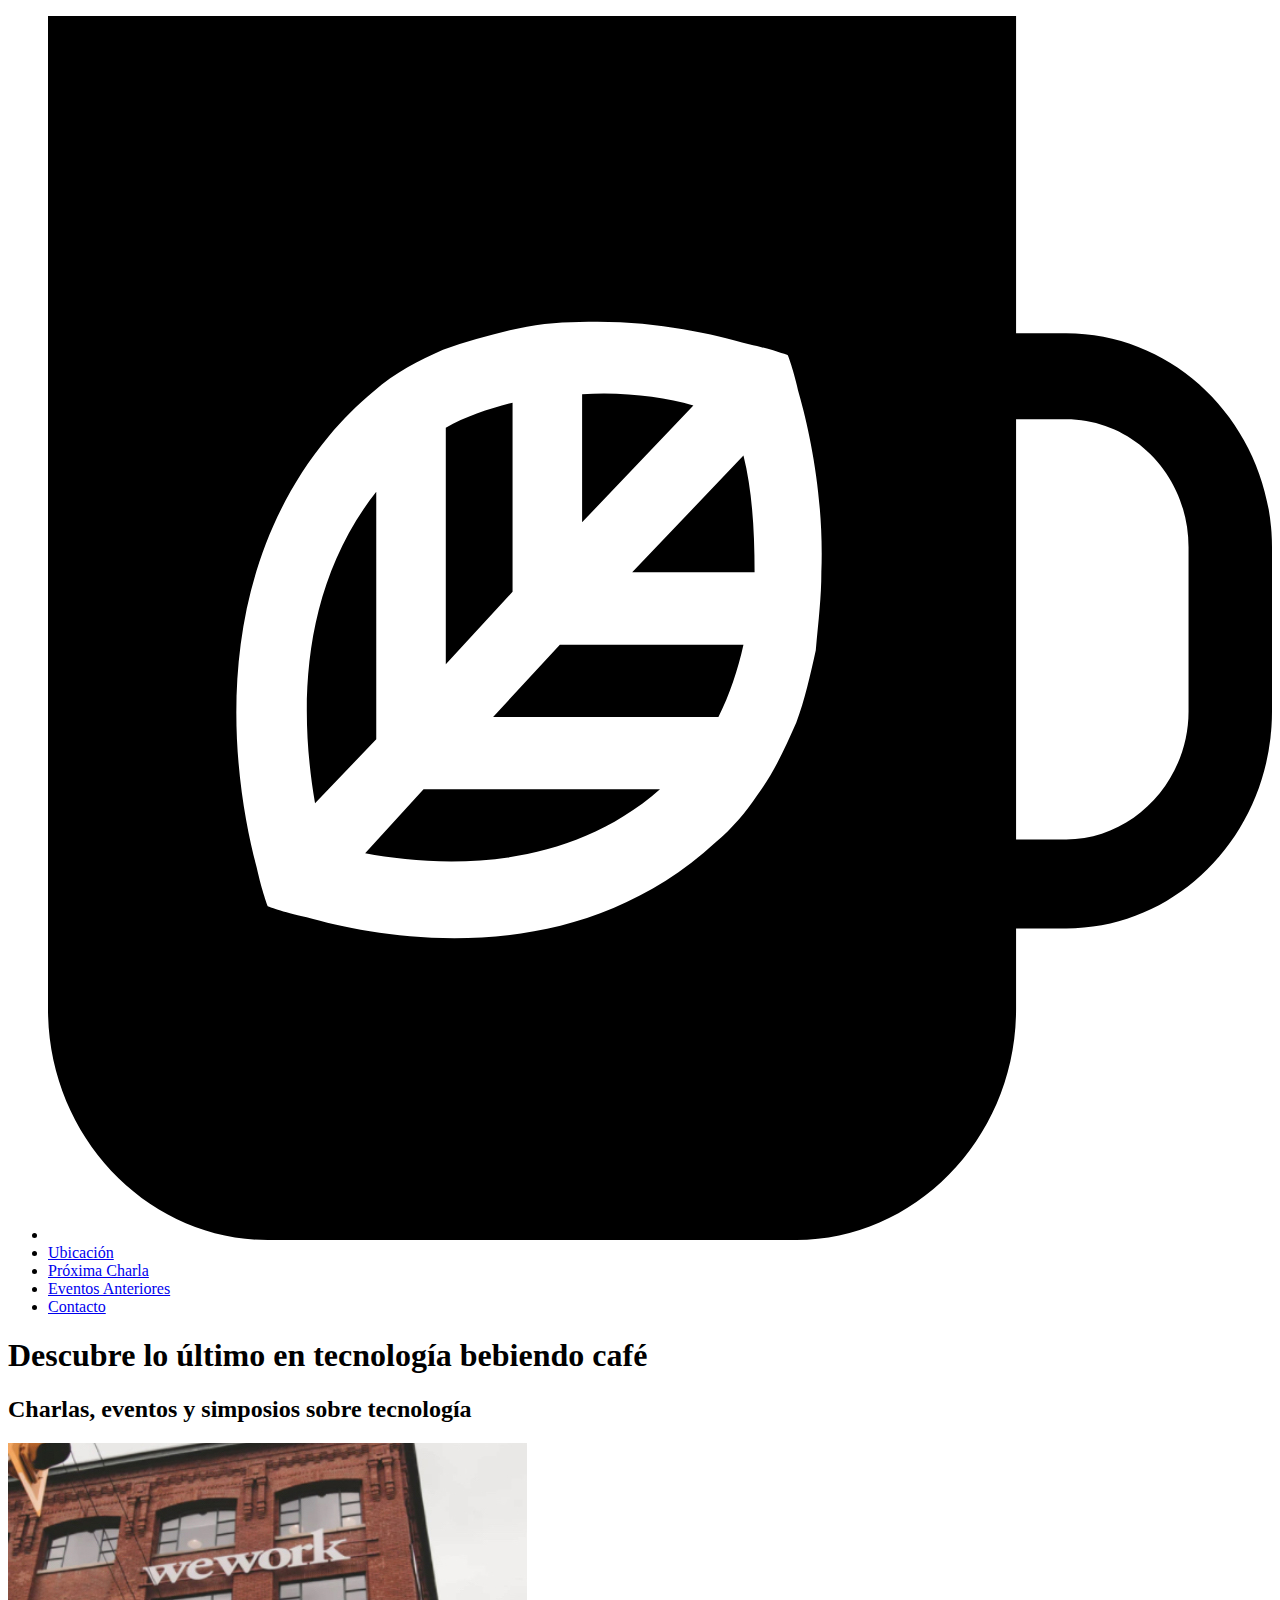
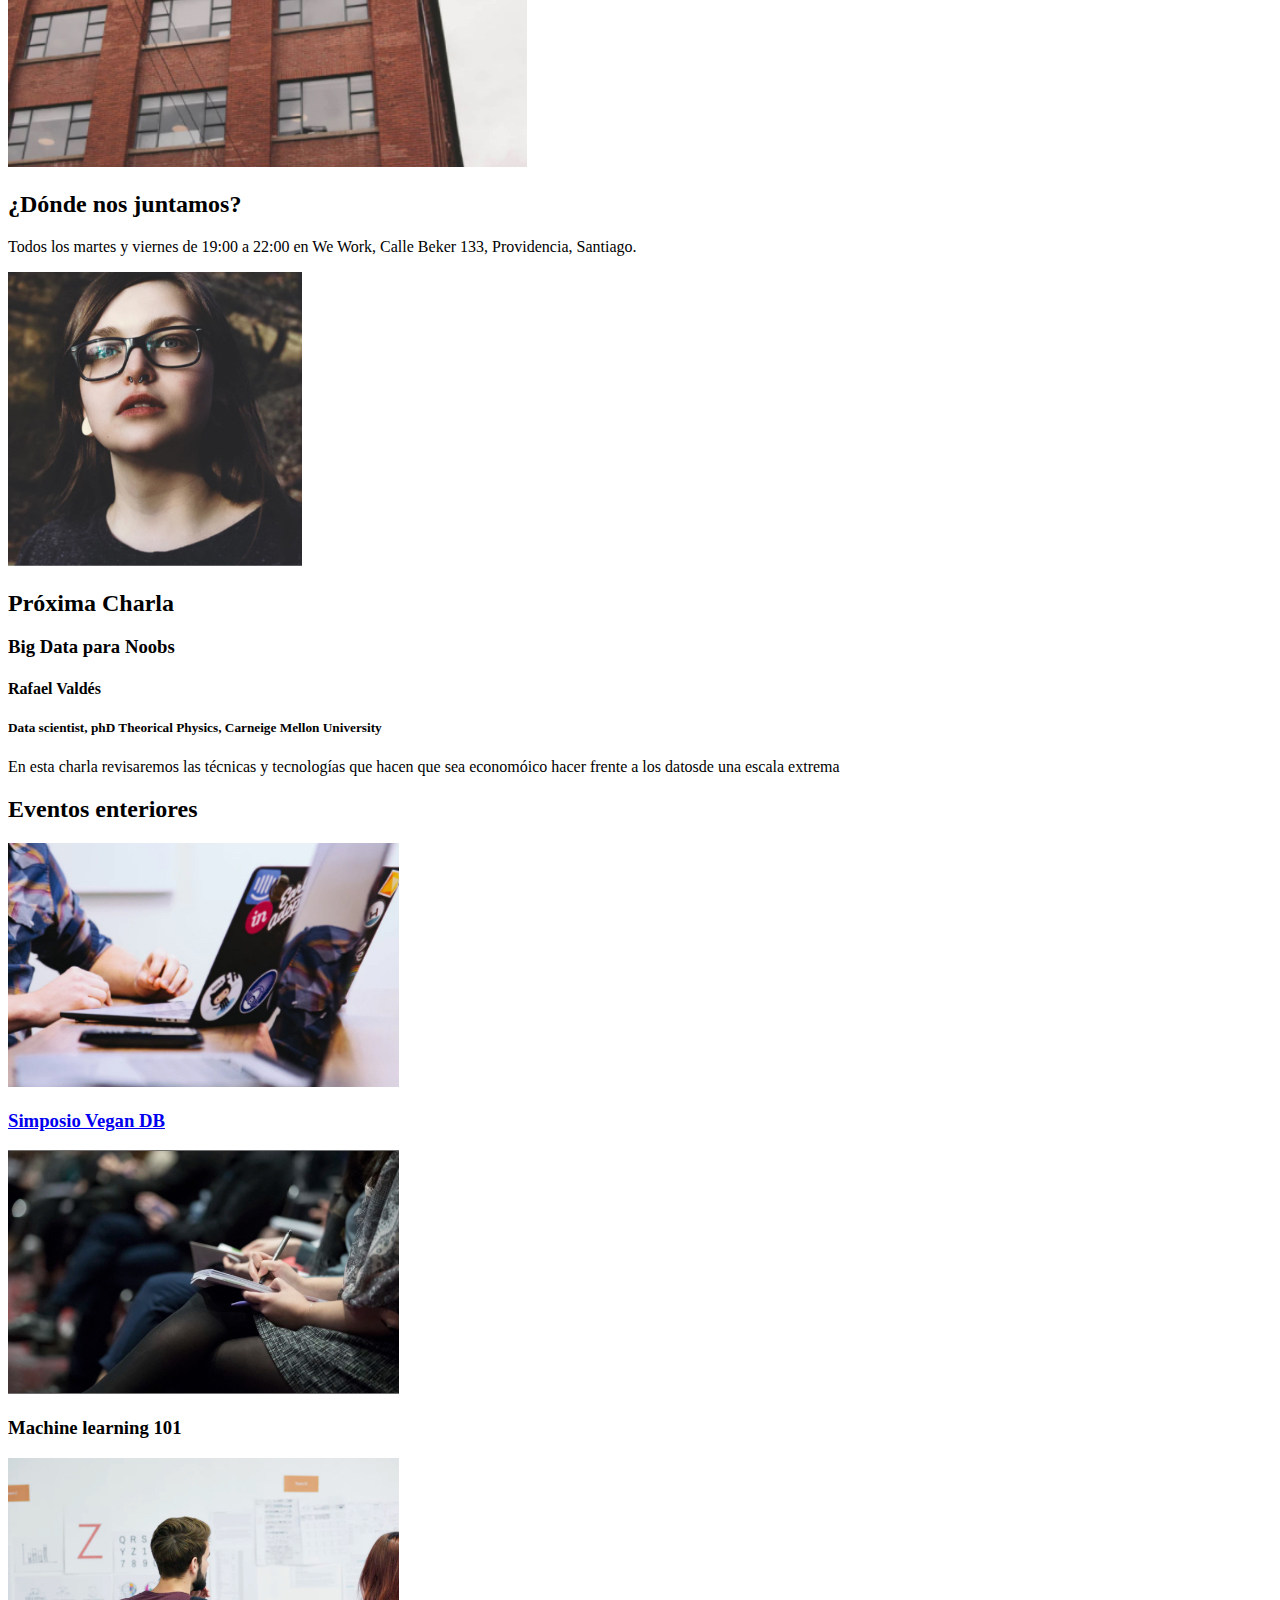
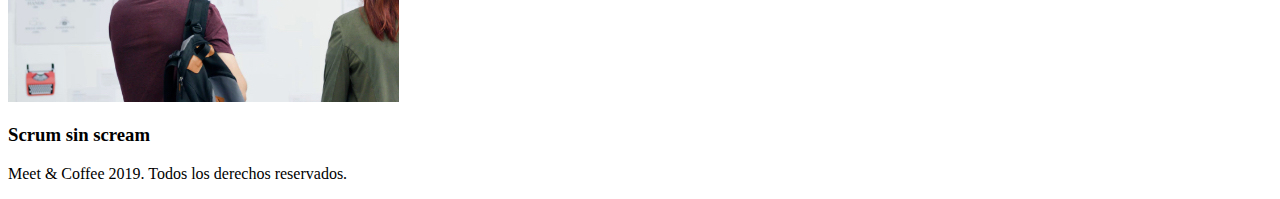
==== pages/meet/index.html @ 879d8625 "final.2" ====
<!DOCTYPE html> <!-- Indica al navegador còmo interpretar el documento... este es para HTML5-->
<html lang="es"> <!-- Todo dentro es lo que es HTML-->
<head> <!-- Informacion para el navegador-->
    <meta charset="UTF-8"> <!-- Define algunos caracteres-->
    <meta name="viewport" content="width=device-width, initial-scale=1.0"> <!--Este meta dato, es para definir el ancho del dispositivo
    como el del dispositivo en uso y el initial scale=1.0 es para que inicie con el zoom espicificado. Tambien afecta el SEO, con
    la calidad del diseño-->
    <meta http-equiv="X-UA-Compatible" content="ie=edge">
    <meta name="author" content="Hugo Felipe Vidal Ríos">
    <meta name="description" content="Usado para motores de búsqueda"><!--Esto aparece como descripcion en los motores de busqueda-->
    <meta name="keywords" content="usado, entre, comas, para, motores, de, busqueda"><!-- Key words, importante para SEO, pero ha perdido
        peso, debido al abuso de keywords, los BOTS de google ya no prestan mucha atenciona aqui->
    <title>Meet&Coffee</title><!-- Importancia nivel 1000 para SEO, utilizar: Nombre del sitio - palabras clave principal - secundarias
    Tambien utilizar un titulo en cada página del sitio-->
    <link href="https://fonts.googleapis.com/css?family=Open+Sans:400,700,800" rel="stylesheet">
    <link rel="shortcut icon" type="img/png" href="assets/img/favicon.png"/>
    <link rel="stylesheet" href="https://use.fontawesome.com/releases/v5.7.2/css/all.css" integrity="sha384-fnmOCqbTlWIlj8LyTjo7mOUStjsKC4pOpQbqyi7RrhN7udi9RwhKkMHpvLbHG9Sr" crossorigin="anonymous">
    <link rel="stylesheet" href="../meetcoffe/assets/css/style.css">
    <title>Meet & Coffee</title>
</head>
<body> <!-- Contenido para el usuario-->
    <nav class=oscuro>
        <ul class="navcolor">
            <li class="icono"><a href="#inicio"><svg xmlns="http://www.w3.org/2000/svg" viewBox="0 0 44 44"><path d="M11.8 26l-2.2 2.3c-.5-2.9-.7-7.5 2.2-11.2V26zm-.4 4.1c2.7.5 7.2.7 10.6-2.3h-8.5l-2.1 2.3zm5.3-16.2c-.8.2-1.7.5-2.4.9v8.5l2.4-2.6v-6.8zm2.5-.3v4.6l4-4.2c-1.1-.3-2.5-.5-4-.4zM16 25.2h8.1c.4-.8.7-1.7.9-2.6h-6.6L16 25.2zm28-6.1V25c0 4.3-3.3 7.8-7.4 7.8h-1.8v2.9c0 4.6-3.6 8.3-7.9 8.3h-19C3.6 44 0 40.3 0 35.7V0h34.8v11.4h1.8c4.1 0 7.4 3.5 7.4 7.7zm-16.2.9c.1-2.6-.4-5-.8-6.4-.2-.9-.4-1.4-.4-1.4s-.5-.2-1.4-.4c-1.4-.4-3.6-.9-6.1-.8-.8 0-1.7.1-2.5.3-.8.2-1.6.4-2.4.7-.9.4-1.7.8-2.5 1.5-.6.5-1.1 1-1.6 1.6-4.5 5.4-3.4 12.5-2.6 15.5.2.9.4 1.4.4 1.4s.5.2 1.4.4c2.8.8 9.6 2 14.7-2.7.6-.5 1.1-1.1 1.5-1.7.6-.8 1-1.7 1.4-2.6.3-.8.5-1.7.7-2.6.1-1.1.2-1.9.2-2.8zm13.2-.9c0-2.6-2-4.6-4.4-4.6h-1.8v15.1h1.8c2.4 0 4.4-2.1 4.4-4.6v-5.9zM21 20h4.4c0-1.6-.1-3-.4-4.2L21 20z"/></svg></a></li>
            <li><a href="#ubicacion">Ubicación</a></li>
            <li><a href="#proxima-charla">Próxima Charla</a></li>
            <li><a href="#eventos">Eventos Anteriores</a></li>
            <li><a href="#contacto">Contacto</a></li>
        </ul>
    </nav>

    <header id="inicio" class="hero-section">
    <h1>Descubre lo último en tecnología bebiendo café</h1>
    <h2 class="subtitulo">Charlas, eventos y simposios sobre tecnología</h2>
    </header>
    
    <section id="ubicacion">
    <img src="assets/img/we-work.jpg" alt="We Work location">
    <h2>¿Dónde nos juntamos?</h2>
    <p>Todos los martes y viernes de 19:00 a 22:00 en We Work, Calle Beker 133, Providencia, Santiago.</p>
    </section>

    <section id="proxima-charla" class="sweet-brown">
        <div class="centrado">
            <img src="assets/img/speaker.jpg" alt="charla-speaker" class="charla-speaker">

            <div class="charla-texto">
                <h2>Próxima Charla</h2>
                <h3>Big Data para Noobs</h3>
                <h4>Rafael Valdés</h4>
                <h5>Data scientist, phD Theorical Physics, Carneige Mellon University</h5>
                <p>En esta charla revisaremos las técnicas y tecnologías que hacen que sea economóico hacer frente a los datosde una escala extrema </p>
            </div>    
        </div>
    </section>

    <section id="eventos">
    <h2>Eventos enteriores</h2>
        <a href="evento01.html" class="a-link" target="_blank">
            <article class="evento">
                <img src="assets/img/simposio-vegan.jpg" alt="Simposio Vegan" class="imagen-evento">
                <h3>Simposio Vegan DB</h3>
            </article>
        </a>

        <article class="evento">
            <img src="assets/img/machine-learning.jpg" alt="Machine learning" class="imagen-evento">
            <h3>Machine learning 101</h3>
        </article>

        <article class="evento">
            <img src="assets/img/scrum-sin-scream.jpg" alt="Scrum sin scream" class="imagen-evento">
            <h3>Scrum sin scream</h3>
        </article>
    </section>

    <footer id="contacto" class="oscuro">
        <a href="https://github.com/"><i class="fab fa-github-square fa-5x"></i></i></a>
        <a href="https://twitter.com/?lang=es"><i class="fab fa-twitter-square fa-5x"></i></i></a>
        <a href="https://www.linkedin.com/"><i class="fab fa-linkedin fa-5x"></i></a>
    <p>Meet & Coffee 2019. Todos los derechos reservados.</p>
    </footer>

</body>
</html>
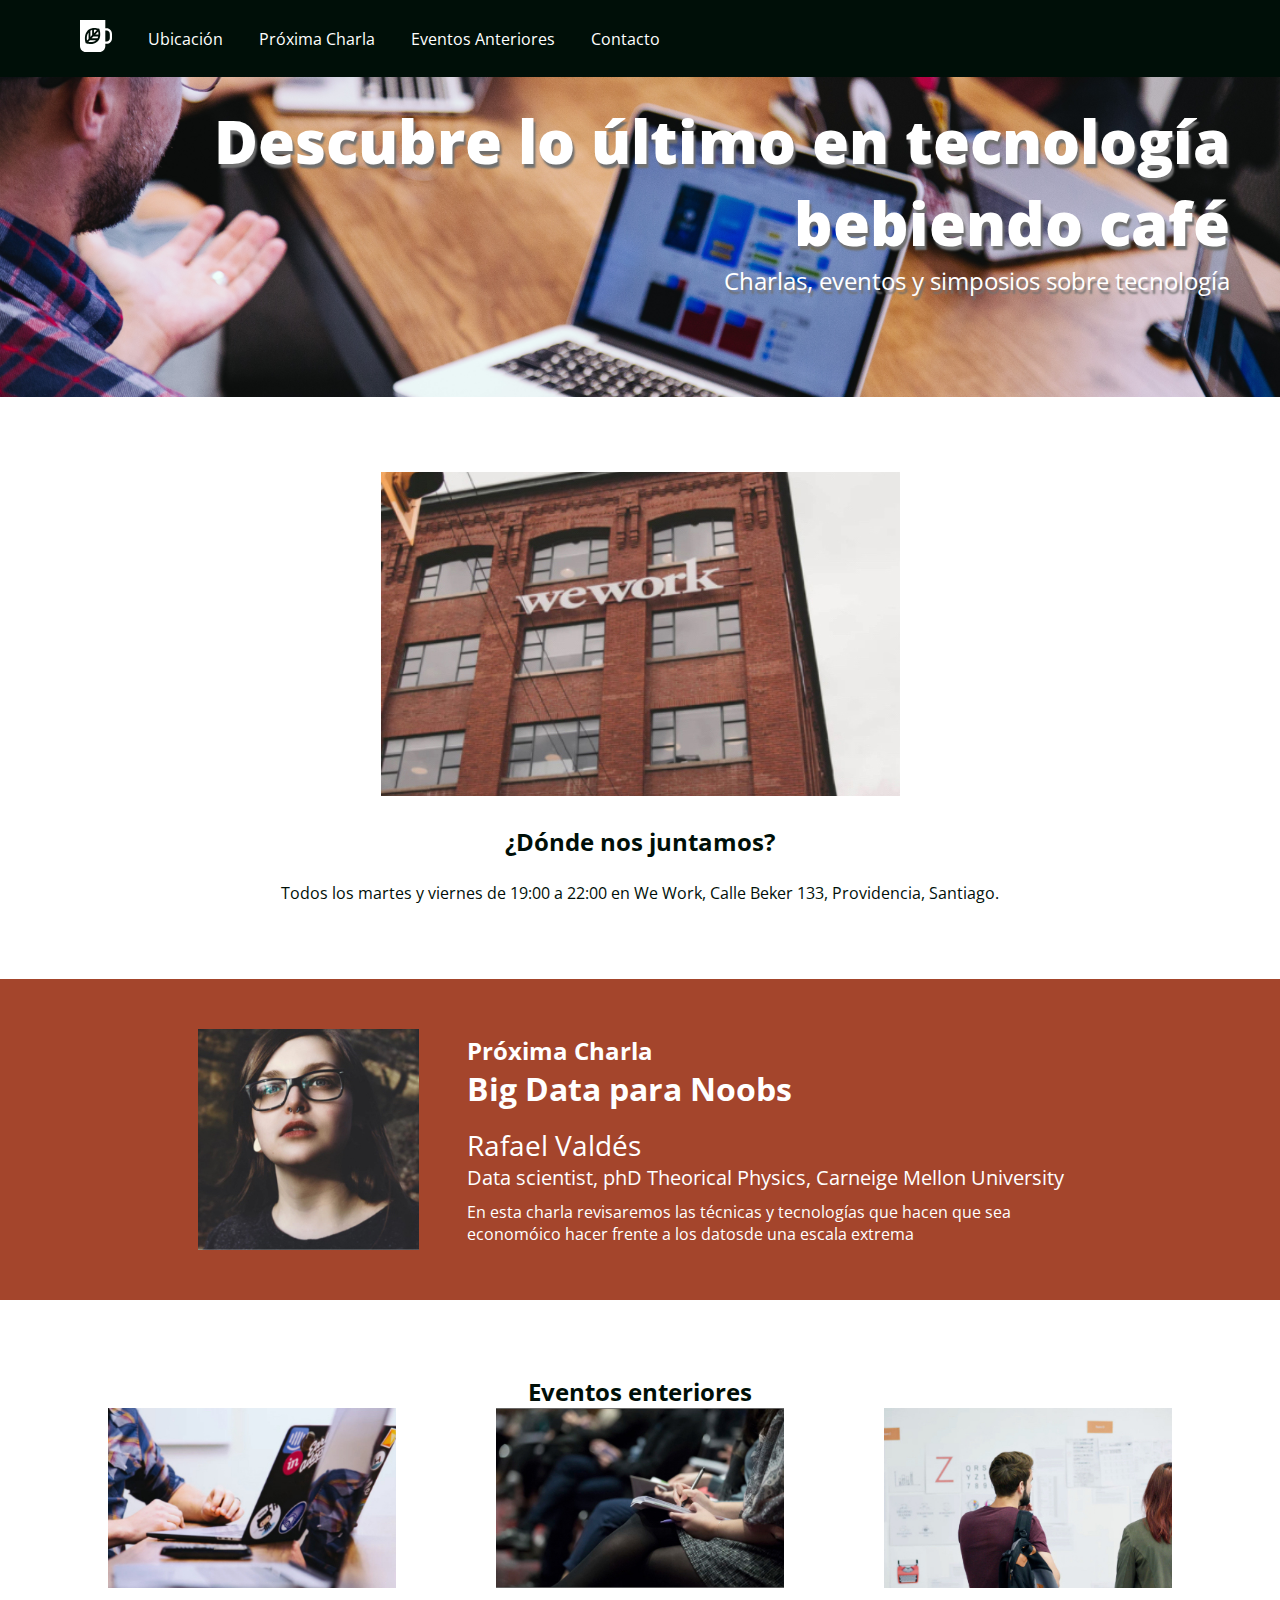
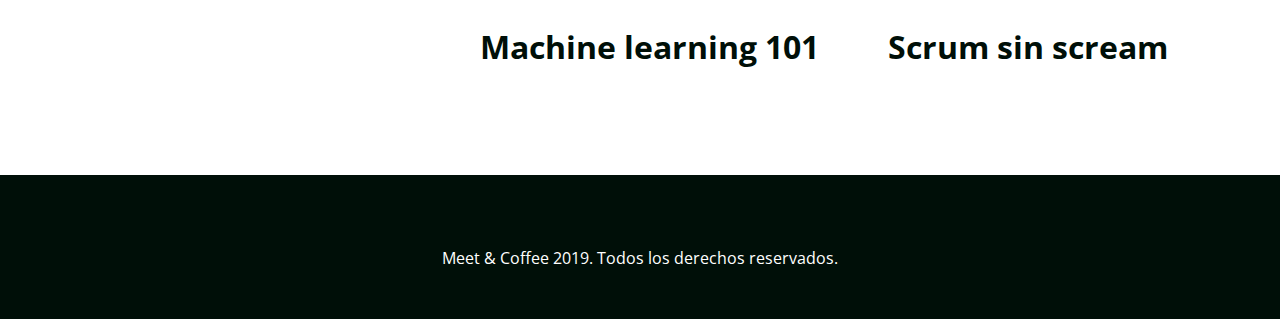
==== commit 9671a00f: "commitvf" ====
--- a/pages/meet/index.html
+++ b/pages/meet/index.html
@@ -15,7 +15,7 @@
     <link href="https://fonts.googleapis.com/css?family=Open+Sans:400,700,800" rel="stylesheet">
     <link rel="shortcut icon" type="img/png" href="assets/img/favicon.png"/>
     <link rel="stylesheet" href="https://use.fontawesome.com/releases/v5.7.2/css/all.css" integrity="sha384-fnmOCqbTlWIlj8LyTjo7mOUStjsKC4pOpQbqyi7RrhN7udi9RwhKkMHpvLbHG9Sr" crossorigin="anonymous">
-    <link rel="stylesheet" href="../meetcoffe/assets/css/style.css">
+    <link rel="stylesheet" href="../meet/assets/css/style.css">
     <title>Meet & Coffee</title>
 </head>
 <body> <!-- Contenido para el usuario-->
--- a/pages/meet/assets/css/style.css
+++ b/pages/meet/assets/css/style.css
@@ -0,0 +1,198 @@
+body {
+  text-align: center;
+  color: #000f08;
+  margin: 0rem;
+  font-family: 'Open Sans', sans-serif;
+}
+
+h1 {
+  font-weight: 800;
+  font-size: 3.75em;
+  margin-bottom: 0.25em;
+}
+
+h2 {
+  font-weight: 700;
+}
+
+h3 {
+  font-size: 2em;
+}
+
+h4 {
+  font-size: 1.75em;
+}
+
+h5{
+  font-size: 1.25em;
+}
+
+#ubicacion h2{
+  margin: 1em auto;
+}
+
+.sweet-brown h3, .sweet-brown h5{
+margin-bottom: 0.5em;
+}
+
+#eventos h2{
+  margin-bottom: 1em auto;
+}
+
+#eventos h3 {
+  margin: 1em; 
+}
+
+.subtitulo, h4, h5 {
+  font-weight: 400;
+}
+
+
+body * {
+  margin: 0;
+  padding: 0;
+  border: 0;
+}
+
+.oscuro{
+  background: #000f08;
+  color: #ffffff;
+}
+
+.oscuro a{
+  color: #ffffff;
+  text-decoration: none;
+}
+
+.sweet-brown{
+  text-align: left;
+  background: #a4452c;
+  color: #ffffff;
+  padding: 3.125rem;
+  white-space: nowrap /* Esto arregla el problema de usar el 100% del ancho en esta seccion
+  Lo debes complementar en el lugar que ocupes el 100%, en este caso es
+  más abajo, en la class .charla-texto*/
+}
+
+.hero-section{
+  text-align: right;
+  background-image: url(../img/bg-hero.png);
+  background-repeat: no-repeat;
+  background-size: cover;
+  color: #ffffff;
+  text-shadow: 0.125em 0.25em 0.125em #707070;
+  padding: 6.25rem 3.125rem;
+}
+
+section, footer{
+  margin-top: 4.6875rem;
+}
+
+footer {
+  padding: 3.125rem;
+}
+
+.charla-texto, .evento{
+  display: inline-block;
+}
+
+.centrado {
+  width: 75%;
+  margin: 0 auto;
+}
+
+.charla-speaker {
+  width: 25%;
+  vertical-align: middle;
+}
+
+.charla-texto {
+  width: 70%;
+  vertical-align: middle;
+  margin-left: 5%;
+  white-space: normal;
+}
+
+.evento {
+width: 30%;
+white-space: nowrap;
+}
+
+a:link {
+  color: white; 
+  background-color: transparent; 
+  text-decoration: none;
+}
+
+a:hover {
+  color: #645f5f
+}
+
+a:visited {
+  color: none;
+  background-color: transparent;
+  text-decoration: none;
+}
+
+
+.imagen-evento {
+  width: 75%;
+  white-space: normal;
+}
+
+nav {
+  text-align: left;
+  padding: 1.25rem 4rem;
+  position: fixed;
+  width: 100vw;
+}
+
+nav ul {
+  list-style-type: none;
+}
+
+nav ul li {
+  display: inline-block;
+  margin: 0 1em;
+  vertical-align: middle;
+}
+
+.icono {
+  width: 2rem;
+}
+
+.icono svg {
+  fill: #ffffff
+}
+
+a:link {
+  color: #ffffff;
+  text-decoration: none;
+}
+
+footer i {
+  margin: 0 0.25em 0.5em 0.25em;
+}
+
+.text-simposio {
+  text-align: justify;
+  margin-bottom: 2.8125em;
+}
+
+.content {
+  text-align: left;
+  padding: 7.5rem 26rem 0.3125rem 26rem;
+  text-align: justify;
+  width: 42.3vw;
+  color: #000f08
+}
+
+.titulos-simposio{
+  margin: 2.8125rem 0rem;
+}
+
+.img-simposio {
+  width: 42.3vw;
+  height: 21vw;
+  margin-bottom: 2.8125em;
+}
